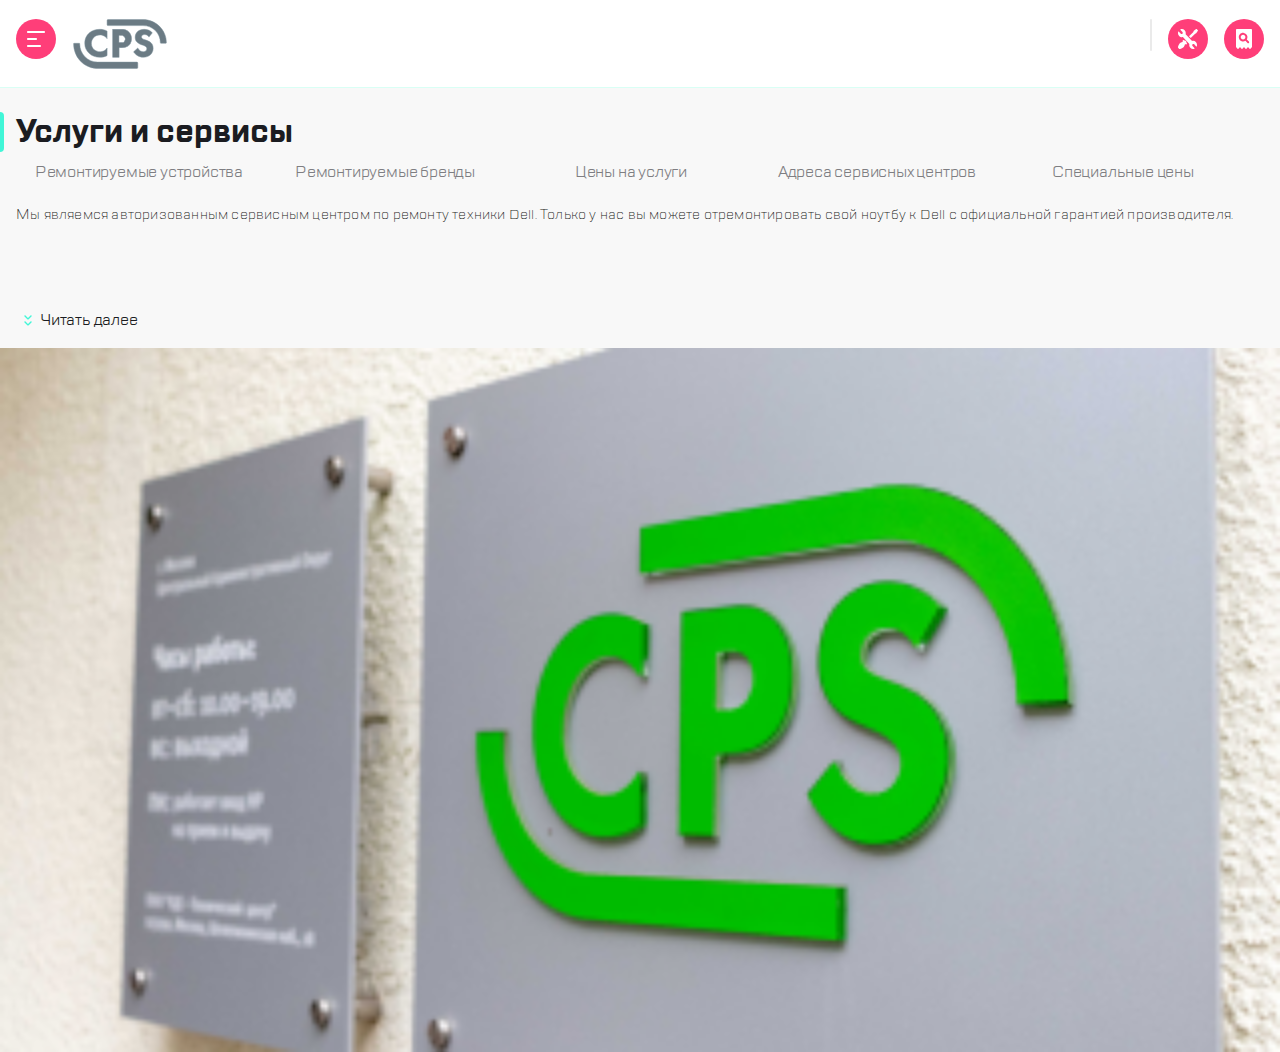
==== 1_3_Garpennikov.html @ 3379af2c "320px done" ====
<!DOCTYPE html>
<html lang="ru">
    <head>
        <meta charset="utf-8">
        <meta name="viewport" content="width=device-width, initial-scale=1">
        <link rel="stylesheet" href="TTLakes/stylesheet.css">
        <link rel="stylesheet" href="rules.css">
        <script src="https://oss.maxcdn.com/respond/1.4.2/respond.min.js"></script>
    </head>
    <body>  
        <header>
            <article class="header_line">
                <img class="header__button_Burgericon" src="icons/burger.svg" alt="Меню">
                <img class="header__link_logoIcon" src="imgs/Group.svg" alt="Логотип компании">
                <img class="header__dividerIon" src="icons/divider.svg" alt=""> 
                <img class="header__button_repairIcon" src="icons/repair.svg" alt="Вкладка починки">  
                <img class="header__button_checkStatusIcon" src="icons/checkstatus.svg" alt="">
            </article>
        </header>
        <main class="main">
            <article class="main__pageTitle">
                <div class="main__pageTitle_hilight"></div>
                <h1 class="main__pageTitle_text">Услуги и сервисы</h1>
            </article>
            <aside class="sideBar">
                <nav class="sideMenu">
                    <button class="sideMenu__button">Ремонтируемые устройства</button>
                    <button class="sideMenu__button">Ремонтируемые бренды</button>
                    <button class="sideMenu__button">Цены на услуги</button>
                    <button class="sideMenu__button">Адреса сервисных центров</button>
                    <button class="sideMenu__button">Специальные цены</button>
                    <button class="sideMenu__button">Отзывы</button>
                </nav>
                <div class="sideMenu__leftEage_fade"></div>
                <div class="sideMenu__rightEage_fade"></div>
            </aside>
            <article class="firstBlock">
                <p class="firstBlock__about">Мы являемся авторизованным сервисным центром по ремонту
                    техники Dell. Только у нас вы можете отремонтировать свой ноутбу
                    к Dell с официальной гарантией производителя.</p>
            </article>
            <article сlass="main__readMore" 
            style=" display: flex;
                    flex-direction: row;
                    align-items: center;
                    margin-left: 16px;
                    margin-bottom: 16px;
                    width: 132px;
                    height: 24px;">
                <img class="main__readMore_expandIcon" src="icons/expand.svg" alt="">
                <span class="main__readMore_text">Читать далее</span>
            </article>
            <img class="main__img" src="imgs/_MG_3223.png" alt="">
        </main>
    </body>
</html>
---- TTLakes/stylesheet.css ----
@font-face {
    font-family: 'TT Lakes';
    src: url('TTLakes-Italic.eot');
    src: local('TT Lakes Italic'), local('TTLakes-Italic'),
        url('TTLakes-Italic.eot?#iefix') format('embedded-opentype'),
        url('TTLakes-Italic.woff') format('woff'),
        url('TTLakes-Italic.ttf') format('truetype');
    font-weight: normal;
    font-style: italic;
}

@font-face {
    font-family: 'TT Lakes Condensed';
    src: url('TTLakesCondensed-ExtraLight.eot');
    src: local('TT Lakes Condensed ExtraLight'), local('TTLakesCondensed-ExtraLight'),
        url('TTLakesCondensed-ExtraLight.eot?#iefix') format('embedded-opentype'),
        url('TTLakesCondensed-ExtraLight.woff') format('woff'),
        url('TTLakesCondensed-ExtraLight.ttf') format('truetype');
    font-weight: 200;
    font-style: normal;
}

@font-face {
    font-family: 'TT Lakes Compressed';
    src: url('TTLakesCompressed-Regular.eot');
    src: local('TT Lakes Compressed Regular'), local('TTLakesCompressed-Regular'),
        url('TTLakesCompressed-Regular.eot?#iefix') format('embedded-opentype'),
        url('TTLakesCompressed-Regular.woff') format('woff'),
        url('TTLakesCompressed-Regular.ttf') format('truetype');
    font-weight: normal;
    font-style: normal;
}

@font-face {
    font-family: 'TT Lakes Compressed';
    src: url('TTLakesCompressed-ThinItalic.eot');
    src: local('TT Lakes Compressed Thin Italic'), local('TTLakesCompressed-ThinItalic'),
        url('TTLakesCompressed-ThinItalic.eot?#iefix') format('embedded-opentype'),
        url('TTLakesCompressed-ThinItalic.woff') format('woff'),
        url('TTLakesCompressed-ThinItalic.ttf') format('truetype');
    font-weight: 100;
    font-style: italic;
}

@font-face {
    font-family: 'TT Lakes Condensed';
    src: url('TTLakesCondensed-Medium.eot');
    src: local('TT Lakes Condensed Medium'), local('TTLakesCondensed-Medium'),
        url('TTLakesCondensed-Medium.eot?#iefix') format('embedded-opentype'),
        url('TTLakesCondensed-Medium.woff') format('woff'),
        url('TTLakesCondensed-Medium.ttf') format('truetype');
    font-weight: 500;
    font-style: normal;
}

@font-face {
    font-family: 'TT Lakes Compressed';
    src: url('TTLakesCompressed-ExtraBoldItalic.eot');
    src: local('TT Lakes Compressed ExtraBold Italic'), local('TTLakesCompressed-ExtraBoldItalic'),
        url('TTLakesCompressed-ExtraBoldItalic.eot?#iefix') format('embedded-opentype'),
        url('TTLakesCompressed-ExtraBoldItalic.woff') format('woff'),
        url('TTLakesCompressed-ExtraBoldItalic.ttf') format('truetype');
    font-weight: 800;
    font-style: italic;
}

@font-face {
    font-family: 'TT Lakes';
    src: url('TTLakes-ExtraLightItalic.eot');
    src: local('TT Lakes ExtraLight Italic'), local('TTLakes-ExtraLightItalic'),
        url('TTLakes-ExtraLightItalic.eot?#iefix') format('embedded-opentype'),
        url('TTLakes-ExtraLightItalic.woff') format('woff'),
        url('TTLakes-ExtraLightItalic.ttf') format('truetype');
    font-weight: 200;
    font-style: italic;
}

@font-face {
    font-family: 'TT Lakes';
    src: url('TTLakes-LightItalic.eot');
    src: local('TT Lakes Light Italic'), local('TTLakes-LightItalic'),
        url('TTLakes-LightItalic.eot?#iefix') format('embedded-opentype'),
        url('TTLakes-LightItalic.woff') format('woff'),
        url('TTLakes-LightItalic.ttf') format('truetype');
    font-weight: 300;
    font-style: italic;
}

@font-face {
    font-family: 'TT Lakes';
    src: url('TTLakes-Thin.eot');
    src: local('TT Lakes Thin'), local('TTLakes-Thin'),
        url('TTLakes-Thin.eot?#iefix') format('embedded-opentype'),
        url('TTLakes-Thin.woff') format('woff'),
        url('TTLakes-Thin.ttf') format('truetype');
    font-weight: 100;
    font-style: normal;
}

@font-face {
    font-family: 'TT Lakes';
    src: url('TTLakes-DemiBoldItalic.eot');
    src: local('TT Lakes DemiBold Italic'), local('TTLakes-DemiBoldItalic'),
        url('TTLakes-DemiBoldItalic.eot?#iefix') format('embedded-opentype'),
        url('TTLakes-DemiBoldItalic.woff') format('woff'),
        url('TTLakes-DemiBoldItalic.ttf') format('truetype');
    font-weight: 600;
    font-style: italic;
}

@font-face {
    font-family: 'TT Lakes Condensed';
    src: url('TTLakesCondensed-Black.eot');
    src: local('TT Lakes Condensed Black'), local('TTLakesCondensed-Black'),
        url('TTLakesCondensed-Black.eot?#iefix') format('embedded-opentype'),
        url('TTLakesCondensed-Black.woff') format('woff'),
        url('TTLakesCondensed-Black.ttf') format('truetype');
    font-weight: 900;
    font-style: normal;
}

@font-face {
    font-family: 'TT Lakes Condensed';
    src: url('TTLakesCondensed-LightItalic.eot');
    src: local('TT Lakes Condensed Light Italic'), local('TTLakesCondensed-LightItalic'),
        url('TTLakesCondensed-LightItalic.eot?#iefix') format('embedded-opentype'),
        url('TTLakesCondensed-LightItalic.woff') format('woff'),
        url('TTLakesCondensed-LightItalic.ttf') format('truetype');
    font-weight: 300;
    font-style: italic;
}

@font-face {
    font-family: 'TT Lakes Condensed';
    src: url('TTLakesCondensed-DemiBold.eot');
    src: local('TT Lakes Condensed DemiBold'), local('TTLakesCondensed-DemiBold'),
        url('TTLakesCondensed-DemiBold.eot?#iefix') format('embedded-opentype'),
        url('TTLakesCondensed-DemiBold.woff') format('woff'),
        url('TTLakesCondensed-DemiBold.ttf') format('truetype');
    font-weight: 600;
    font-style: normal;
}

@font-face {
    font-family: 'TT Lakes Compressed';
    src: url('TTLakesCompressed-ExtraBold.eot');
    src: local('TT Lakes Compressed ExtraBold'), local('TTLakesCompressed-ExtraBold'),
        url('TTLakesCompressed-ExtraBold.eot?#iefix') format('embedded-opentype'),
        url('TTLakesCompressed-ExtraBold.woff') format('woff'),
        url('TTLakesCompressed-ExtraBold.ttf') format('truetype');
    font-weight: 800;
    font-style: normal;
}

@font-face {
    font-family: 'TT Lakes';
    src: url('TTLakes-ExtraBoldItalic.eot');
    src: local('TT Lakes ExtraBold Italic'), local('TTLakes-ExtraBoldItalic'),
        url('TTLakes-ExtraBoldItalic.eot?#iefix') format('embedded-opentype'),
        url('TTLakes-ExtraBoldItalic.woff') format('woff'),
        url('TTLakes-ExtraBoldItalic.ttf') format('truetype');
    font-weight: 800;
    font-style: italic;
}

@font-face {
    font-family: 'TT Lakes';
    src: url('TTLakes-ExtraLight.eot');
    src: local('TT Lakes ExtraLight'), local('TTLakes-ExtraLight'),
        url('TTLakes-ExtraLight.eot?#iefix') format('embedded-opentype'),
        url('TTLakes-ExtraLight.woff') format('woff'),
        url('TTLakes-ExtraLight.ttf') format('truetype');
    font-weight: 200;
    font-style: normal;
}

@font-face {
    font-family: 'TT Lakes Condensed';
    src: url('TTLakesCondensed-Bold.eot');
    src: local('TT Lakes Condensed Bold'), local('TTLakesCondensed-Bold'),
        url('TTLakesCondensed-Bold.eot?#iefix') format('embedded-opentype'),
        url('TTLakesCondensed-Bold.woff') format('woff'),
        url('TTLakesCondensed-Bold.ttf') format('truetype');
    font-weight: bold;
    font-style: normal;
}

@font-face {
    font-family: 'TT Lakes Condensed';
    src: url('TTLakesCondensed-ThinItalic.eot');
    src: local('TT Lakes Condensed Thin Italic'), local('TTLakesCondensed-ThinItalic'),
        url('TTLakesCondensed-ThinItalic.eot?#iefix') format('embedded-opentype'),
        url('TTLakesCondensed-ThinItalic.woff') format('woff'),
        url('TTLakesCondensed-ThinItalic.ttf') format('truetype');
    font-weight: 100;
    font-style: italic;
}

@font-face {
    font-family: 'TT Lakes Condensed';
    src: url('TTLakesCondensed-ExtraBoldItalic.eot');
    src: local('TT Lakes Condensed ExtraBold Italic'), local('TTLakesCondensed-ExtraBoldItalic'),
        url('TTLakesCondensed-ExtraBoldItalic.eot?#iefix') format('embedded-opentype'),
        url('TTLakesCondensed-ExtraBoldItalic.woff') format('woff'),
        url('TTLakesCondensed-ExtraBoldItalic.ttf') format('truetype');
    font-weight: 800;
    font-style: italic;
}

@font-face {
    font-family: 'TT Lakes Compressed';
    src: url('TTLakesCompressed-Medium.eot');
    src: local('TT Lakes Compressed Medium'), local('TTLakesCompressed-Medium'),
        url('TTLakesCompressed-Medium.eot?#iefix') format('embedded-opentype'),
        url('TTLakesCompressed-Medium.woff') format('woff'),
        url('TTLakesCompressed-Medium.ttf') format('truetype');
    font-weight: 500;
    font-style: normal;
}

@font-face {
    font-family: 'TT Lakes Condensed';
    src: url('TTLakesCondensed-Thin.eot');
    src: local('TT Lakes Condensed Thin'), local('TTLakesCondensed-Thin'),
        url('TTLakesCondensed-Thin.eot?#iefix') format('embedded-opentype'),
        url('TTLakesCondensed-Thin.woff') format('woff'),
        url('TTLakesCondensed-Thin.ttf') format('truetype');
    font-weight: 100;
    font-style: normal;
}

@font-face {
    font-family: 'TT Lakes Compressed';
    src: url('TTLakesCompressed-Italic.eot');
    src: local('TT Lakes Compressed Italic'), local('TTLakesCompressed-Italic'),
        url('TTLakesCompressed-Italic.eot?#iefix') format('embedded-opentype'),
        url('TTLakesCompressed-Italic.woff') format('woff'),
        url('TTLakesCompressed-Italic.ttf') format('truetype');
    font-weight: normal;
    font-style: italic;
}

@font-face {
    font-family: 'TT Lakes Compressed';
    src: url('TTLakesCompressed-Light.eot');
    src: local('TT Lakes Compressed Light'), local('TTLakesCompressed-Light'),
        url('TTLakesCompressed-Light.eot?#iefix') format('embedded-opentype'),
        url('TTLakesCompressed-Light.woff') format('woff'),
        url('TTLakesCompressed-Light.ttf') format('truetype');
    font-weight: 300;
    font-style: normal;
}

@font-face {
    font-family: 'TT Lakes Compressed';
    src: url('TTLakesCompressed-LightItalic.eot');
    src: local('TT Lakes Compressed Light Italic'), local('TTLakesCompressed-LightItalic'),
        url('TTLakesCompressed-LightItalic.eot?#iefix') format('embedded-opentype'),
        url('TTLakesCompressed-LightItalic.woff') format('woff'),
        url('TTLakesCompressed-LightItalic.ttf') format('truetype');
    font-weight: 300;
    font-style: italic;
}

@font-face {
    font-family: 'TT Lakes Condensed';
    src: url('TTLakesCondensed-Regular.eot');
    src: local('TT Lakes Condensed Regular'), local('TTLakesCondensed-Regular'),
        url('TTLakesCondensed-Regular.eot?#iefix') format('embedded-opentype'),
        url('TTLakesCondensed-Regular.woff') format('woff'),
        url('TTLakesCondensed-Regular.ttf') format('truetype');
    font-weight: normal;
    font-style: normal;
}

@font-face {
    font-family: 'TT Lakes Condensed';
    src: url('TTLakesCondensed-Light.eot');
    src: local('TT Lakes Condensed Light'), local('TTLakesCondensed-Light'),
        url('TTLakesCondensed-Light.eot?#iefix') format('embedded-opentype'),
        url('TTLakesCondensed-Light.woff') format('woff'),
        url('TTLakesCondensed-Light.ttf') format('truetype');
    font-weight: 300;
    font-style: normal;
}

@font-face {
    font-family: 'TT Lakes';
    src: url('TTLakes-Bold.eot');
    src: local('TT Lakes Bold'), local('TTLakes-Bold'),
        url('TTLakes-Bold.eot?#iefix') format('embedded-opentype'),
        url('TTLakes-Bold.woff') format('woff'),
        url('TTLakes-Bold.ttf') format('truetype');
    font-weight: bold;
    font-style: normal;
}

@font-face {
    font-family: 'TT Lakes';
    src: url('TTLakes-DemiBold.eot');
    src: local('TT Lakes DemiBold'), local('TTLakes-DemiBold'),
        url('TTLakes-DemiBold.eot?#iefix') format('embedded-opentype'),
        url('TTLakes-DemiBold.woff') format('woff'),
        url('TTLakes-DemiBold.ttf') format('truetype');
    font-weight: 600;
    font-style: normal;
}

@font-face {
    font-family: 'TT Lakes Compressed';
    src: url('TTLakesCompressed-Thin.eot');
    src: local('TT Lakes Compressed Thin'), local('TTLakesCompressed-Thin'),
        url('TTLakesCompressed-Thin.eot?#iefix') format('embedded-opentype'),
        url('TTLakesCompressed-Thin.woff') format('woff'),
        url('TTLakesCompressed-Thin.ttf') format('truetype');
    font-weight: 100;
    font-style: normal;
}

@font-face {
    font-family: 'TT Lakes';
    src: url('TTLakes-Black.eot');
    src: local('TT Lakes Black'), local('TTLakes-Black'),
        url('TTLakes-Black.eot?#iefix') format('embedded-opentype'),
        url('TTLakes-Black.woff') format('woff'),
        url('TTLakes-Black.ttf') format('truetype');
    font-weight: 900;
    font-style: normal;
}

@font-face {
    font-family: 'TT Lakes';
    src: url('TTLakes-MediumItalic.eot');
    src: local('TT Lakes Medium Italic'), local('TTLakes-MediumItalic'),
        url('TTLakes-MediumItalic.eot?#iefix') format('embedded-opentype'),
        url('TTLakes-MediumItalic.woff') format('woff'),
        url('TTLakes-MediumItalic.ttf') format('truetype');
    font-weight: 500;
    font-style: italic;
}

@font-face {
    font-family: 'TT Lakes Condensed';
    src: url('TTLakesCondensed-ExtraBold.eot');
    src: local('TT Lakes Condensed ExtraBold'), local('TTLakesCondensed-ExtraBold'),
        url('TTLakesCondensed-ExtraBold.eot?#iefix') format('embedded-opentype'),
        url('TTLakesCondensed-ExtraBold.woff') format('woff'),
        url('TTLakesCondensed-ExtraBold.ttf') format('truetype');
    font-weight: 800;
    font-style: normal;
}

@font-face {
    font-family: 'TT Lakes Condensed';
    src: url('TTLakesCondensed-ExtraLightItalic.eot');
    src: local('TT Lakes Condensed ExtraLight Italic'), local('TTLakesCondensed-ExtraLightItalic'),
        url('TTLakesCondensed-ExtraLightItalic.eot?#iefix') format('embedded-opentype'),
        url('TTLakesCondensed-ExtraLightItalic.woff') format('woff'),
        url('TTLakesCondensed-ExtraLightItalic.ttf') format('truetype');
    font-weight: 200;
    font-style: italic;
}

@font-face {
    font-family: 'TT Lakes';
    src: url('TTLakes-Medium.eot');
    src: local('TT Lakes Medium'), local('TTLakes-Medium'),
        url('TTLakes-Medium.eot?#iefix') format('embedded-opentype'),
        url('TTLakes-Medium.woff') format('woff'),
        url('TTLakes-Medium.ttf') format('truetype');
    font-weight: 500;
    font-style: normal;
}

@font-face {
    font-family: 'TT Lakes Condensed';
    src: url('TTLakesCondensed-DemiBoldItalic.eot');
    src: local('TT Lakes Condensed DemiBold Italic'), local('TTLakesCondensed-DemiBoldItalic'),
        url('TTLakesCondensed-DemiBoldItalic.eot?#iefix') format('embedded-opentype'),
        url('TTLakesCondensed-DemiBoldItalic.woff') format('woff'),
        url('TTLakesCondensed-DemiBoldItalic.ttf') format('truetype');
    font-weight: 600;
    font-style: italic;
}

@font-face {
    font-family: 'TT Lakes Compressed';
    src: url('TTLakesCompressed-BoldItalic.eot');
    src: local('TT Lakes Compressed Bold Italic'), local('TTLakesCompressed-BoldItalic'),
        url('TTLakesCompressed-BoldItalic.eot?#iefix') format('embedded-opentype'),
        url('TTLakesCompressed-BoldItalic.woff') format('woff'),
        url('TTLakesCompressed-BoldItalic.ttf') format('truetype');
    font-weight: bold;
    font-style: italic;
}

@font-face {
    font-family: 'TT Lakes Compressed';
    src: url('TTLakesCompressed-ExtraLightItalic.eot');
    src: local('TT Lakes Compressed ExtraLight Italic'), local('TTLakesCompressed-ExtraLightItalic'),
        url('TTLakesCompressed-ExtraLightItalic.eot?#iefix') format('embedded-opentype'),
        url('TTLakesCompressed-ExtraLightItalic.woff') format('woff'),
        url('TTLakesCompressed-ExtraLightItalic.ttf') format('truetype');
    font-weight: 200;
    font-style: italic;
}

@font-face {
    font-family: 'TT Lakes';
    src: url('TTLakes-Regular.eot');
    src: local('TT Lakes Regular'), local('TTLakes-Regular'),
        url('TTLakes-Regular.eot?#iefix') format('embedded-opentype'),
        url('TTLakes-Regular.woff') format('woff'),
        url('TTLakes-Regular.ttf') format('truetype');
    font-weight: normal;
    font-style: normal;
}

@font-face {
    font-family: 'TT Lakes';
    src: url('TTLakes-BoldItalic.eot');
    src: local('TT Lakes Bold Italic'), local('TTLakes-BoldItalic'),
        url('TTLakes-BoldItalic.eot?#iefix') format('embedded-opentype'),
        url('TTLakes-BoldItalic.woff') format('woff'),
        url('TTLakes-BoldItalic.ttf') format('truetype');
    font-weight: bold;
    font-style: italic;
}

@font-face {
    font-family: 'TT Lakes Condensed';
    src: url('TTLakesCondensed-MediumItalic.eot');
    src: local('TT Lakes Condensed Medium Italic'), local('TTLakesCondensed-MediumItalic'),
        url('TTLakesCondensed-MediumItalic.eot?#iefix') format('embedded-opentype'),
        url('TTLakesCondensed-MediumItalic.woff') format('woff'),
        url('TTLakesCondensed-MediumItalic.ttf') format('truetype');
    font-weight: 500;
    font-style: italic;
}

@font-face {
    font-family: 'TT Lakes Condensed';
    src: url('TTLakesCondensed-Italic.eot');
    src: local('TT Lakes Condensed Italic'), local('TTLakesCondensed-Italic'),
        url('TTLakesCondensed-Italic.eot?#iefix') format('embedded-opentype'),
        url('TTLakesCondensed-Italic.woff') format('woff'),
        url('TTLakesCondensed-Italic.ttf') format('truetype');
    font-weight: normal;
    font-style: italic;
}

@font-face {
    font-family: 'TT Lakes';
    src: url('TTLakes-ThinItalic.eot');
    src: local('TT Lakes Thin Italic'), local('TTLakes-ThinItalic'),
        url('TTLakes-ThinItalic.eot?#iefix') format('embedded-opentype'),
        url('TTLakes-ThinItalic.woff') format('woff'),
        url('TTLakes-ThinItalic.ttf') format('truetype');
    font-weight: 100;
    font-style: italic;
}

@font-face {
    font-family: 'TT Lakes Compressed';
    src: url('TTLakesCompressed-DemiBold.eot');
    src: local('TT Lakes Compressed DemiBold'), local('TTLakesCompressed-DemiBold'),
        url('TTLakesCompressed-DemiBold.eot?#iefix') format('embedded-opentype'),
        url('TTLakesCompressed-DemiBold.woff') format('woff'),
        url('TTLakesCompressed-DemiBold.ttf') format('truetype');
    font-weight: 600;
    font-style: normal;
}

@font-face {
    font-family: 'TT Lakes';
    src: url('TTLakes-BlackItalic.eot');
    src: local('TT Lakes Black Italic'), local('TTLakes-BlackItalic'),
        url('TTLakes-BlackItalic.eot?#iefix') format('embedded-opentype'),
        url('TTLakes-BlackItalic.woff') format('woff'),
        url('TTLakes-BlackItalic.ttf') format('truetype');
    font-weight: 900;
    font-style: italic;
}

@font-face {
    font-family: 'TT Lakes Compressed';
    src: url('TTLakesCompressed-Bold.eot');
    src: local('TT Lakes Compressed Bold'), local('TTLakesCompressed-Bold'),
        url('TTLakesCompressed-Bold.eot?#iefix') format('embedded-opentype'),
        url('TTLakesCompressed-Bold.woff') format('woff'),
        url('TTLakesCompressed-Bold.ttf') format('truetype');
    font-weight: bold;
    font-style: normal;
}

@font-face {
    font-family: 'TT Lakes Condensed';
    src: url('TTLakesCondensed-BlackItalic.eot');
    src: local('TT Lakes Condensed Black Italic'), local('TTLakesCondensed-BlackItalic'),
        url('TTLakesCondensed-BlackItalic.eot?#iefix') format('embedded-opentype'),
        url('TTLakesCondensed-BlackItalic.woff') format('woff'),
        url('TTLakesCondensed-BlackItalic.ttf') format('truetype');
    font-weight: 900;
    font-style: italic;
}

@font-face {
    font-family: 'TT Lakes Compressed';
    src: url('TTLakesCompressed-MediumItalic.eot');
    src: local('TT Lakes Compressed Medium Italic'), local('TTLakesCompressed-MediumItalic'),
        url('TTLakesCompressed-MediumItalic.eot?#iefix') format('embedded-opentype'),
        url('TTLakesCompressed-MediumItalic.woff') format('woff'),
        url('TTLakesCompressed-MediumItalic.ttf') format('truetype');
    font-weight: 500;
    font-style: italic;
}

@font-face {
    font-family: 'TT Lakes Condensed';
    src: url('TTLakesCondensed-BoldItalic.eot');
    src: local('TT Lakes Condensed Bold Italic'), local('TTLakesCondensed-BoldItalic'),
        url('TTLakesCondensed-BoldItalic.eot?#iefix') format('embedded-opentype'),
        url('TTLakesCondensed-BoldItalic.woff') format('woff'),
        url('TTLakesCondensed-BoldItalic.ttf') format('truetype');
    font-weight: bold;
    font-style: italic;
}

@font-face {
    font-family: 'TT Lakes Compressed';
    src: url('TTLakesCompressed-ExtraLight.eot');
    src: local('TT Lakes Compressed ExtraLight'), local('TTLakesCompressed-ExtraLight'),
        url('TTLakesCompressed-ExtraLight.eot?#iefix') format('embedded-opentype'),
        url('TTLakesCompressed-ExtraLight.woff') format('woff'),
        url('TTLakesCompressed-ExtraLight.ttf') format('truetype');
    font-weight: 200;
    font-style: normal;
}

@font-face {
    font-family: 'TT Lakes';
    src: url('TTLakes-ExtraBold.eot');
    src: local('TT Lakes ExtraBold'), local('TTLakes-ExtraBold'),
        url('TTLakes-ExtraBold.eot?#iefix') format('embedded-opentype'),
        url('TTLakes-ExtraBold.woff') format('woff'),
        url('TTLakes-ExtraBold.ttf') format('truetype');
    font-weight: 800;
    font-style: normal;
}

@font-face {
    font-family: 'TT Lakes Compressed';
    src: url('TTLakesCompressed-DemiBoldItalic.eot');
    src: local('TT Lakes Compressed DemiBold Italic'), local('TTLakesCompressed-DemiBoldItalic'),
        url('TTLakesCompressed-DemiBoldItalic.eot?#iefix') format('embedded-opentype'),
        url('TTLakesCompressed-DemiBoldItalic.woff') format('woff'),
        url('TTLakesCompressed-DemiBoldItalic.ttf') format('truetype');
    font-weight: 600;
    font-style: italic;
}

@font-face {
    font-family: 'TT Lakes Compressed';
    src: url('TTLakesCompressed-BlackItalic.eot');
    src: local('TT Lakes Compressed Black Italic'), local('TTLakesCompressed-BlackItalic'),
        url('TTLakesCompressed-BlackItalic.eot?#iefix') format('embedded-opentype'),
        url('TTLakesCompressed-BlackItalic.woff') format('woff'),
        url('TTLakesCompressed-BlackItalic.ttf') format('truetype');
    font-weight: 900;
    font-style: italic;
}

@font-face {
    font-family: 'TT Lakes';
    src: url('TTLakes-Light.eot');
    src: local('TT Lakes Light'), local('TTLakes-Light'),
        url('TTLakes-Light.eot?#iefix') format('embedded-opentype'),
        url('TTLakes-Light.woff') format('woff'),
        url('TTLakes-Light.ttf') format('truetype');
    font-weight: 300;
    font-style: normal;
}

@font-face {
    font-family: 'TT Lakes Compressed';
    src: url('TTLakesCompressed-Black.eot');
    src: local('TT Lakes Compressed Black'), local('TTLakesCompressed-Black'),
        url('TTLakesCompressed-Black.eot?#iefix') format('embedded-opentype'),
        url('TTLakesCompressed-Black.woff') format('woff'),
        url('TTLakesCompressed-Black.ttf') format('truetype');
    font-weight: 900;
    font-style: normal;
}
---- rules.css ----
@media (max-width: 319px) {
    body {
        display: none;
    }
}

@media (min-width: 320px) {
    body {
        padding: 0;
        margin: 0;
        display: flex;
        flex-direction: column;
        -ms-overflow-style: none;
        scrollbar-width: none;
    }
    
    header {
        display: flex;
        width: 100%;
        height: 87px;
        background: #FFFFFF;
        border-bottom: 1px solid #D9FFF5;
        align-items: center ;
    }

    .header_line {
        display: flex;
        flex-direction: row;
        width: 100%;
        height: fit-content;
        justify-content: space-between;
    }
    
    .header__button_Burgericon {
        width: 40px;
        height: 40px;
        margin-left: 16px;
    }
    
    .header__link_logoIcon {
        width: 96px;
        height: 50px;
        margin-left: 16px;    
        margin-right: auto;
    }
    
    .header__dividerIon {
        width: 2px;
        height: 32px;
        margin-left: auto;    
    
    }
    
    .header__button_repairIcon {
        width: 40px;
        height: 40px;
        margin-left: 16px;
    }
    
    .header__button_checkStatusIcon {
        width: 40px;
        height: 40px;
        margin-right: 16px;
        margin-left: 16px;
    }
    
    main.main {
        background-color: #F8F8F8;
        display: flex;
        flex-direction: column;
        margin: 0;
        padding: 0;
        font-family: 'TT Lakes',sans-serif;
        font-size: 16px;
        line-height: 24px;
        color: #1B1C21;
    }
    
    .main__pageTitle {
        display: flex;
        align-items: center;
        flex-direction: row;
        margin-top: 24px;
        height: max-content;
    }

    .main__pageTitle_hilight {
        width: 4px;
        height: 40px;
        top: 112px;
        border-top-right-radius: 4px;
        border-bottom-right-radius: 4px;
        background-color: #41F6D7;
    }

    .main__pageTitle_text {
        margin: 0;
        margin-left: 12px;
    }

    .sideBar {
        position: relative;
        display:flex;
        height: 40px;
        flex-direction: row;
        flex-wrap: nowrap;
        overflow-x: auto;
        -ms-overflow-style: none;
        scrollbar-width: none;
}

    .sideMenu {
        position: relative;
        display:flex;
        height: 40px;
        flex-direction: row;
        flex-wrap: nowrap;
        overflow-x: auto;
        -ms-overflow-style: none;
        scrollbar-width: none;
    }

    .sideMenu__button {
        flex: 0 0 auto;
        width: 246px;
        border-color: #F8F8F8;
        border-style: solid;
        border-width: 2px;
        border-radius: 6px;
        background-color: #F8F8F8;

        padding-left: auto 16px;
        font-size: 16px;
        font-family: 'TT Lakes',sans-serif;
        letter-spacing: -0.2px;
        color: #7E7E82;
    }
    .sideMenu__button:first-child {
        margin-left: 16px;
    }

    .sideMenu__button:focus {
        border-style: solid;
        border-width: 2px;
        border-color: #B8FFEC;
        border-radius: 6px;
    }

    .sideMenu::-webkit-scrollbar {
        display: none;
    }

    .sideMenu__rightEage_fade {
        position: absolute;
        right: 0;
        width: 24px;
        height: 40px;
        background: linear-gradient(to left, #F8F8F8 16.84%, rgba(248, 248, 248, 0.0001) 100%);
    }

    .sideMenu__leftEage_fade {
        position: absolute;
        left: 0;
        width: 8px;
        height: 40px;
        background: linear-gradient(to right, #F8F8F8 16.84%, rgba(248, 248, 248, 0.0001) 100%);
    }

    .firstBlock__about {
        left: 0;
        font-weight: 300;
        letter-spacing: 0.2px;
        margin-left: 16px;
        margin-right: 16px;
        font-size: 14px;
        line-height: 18px;
        height: 88px;
        text-align: left;
    }
    
    .main__readMore_text {
        font-family: 'TT Lakes',sans-serif;
        color: #1B1C21;
        letter-spacing: -0.2px;
    }

}
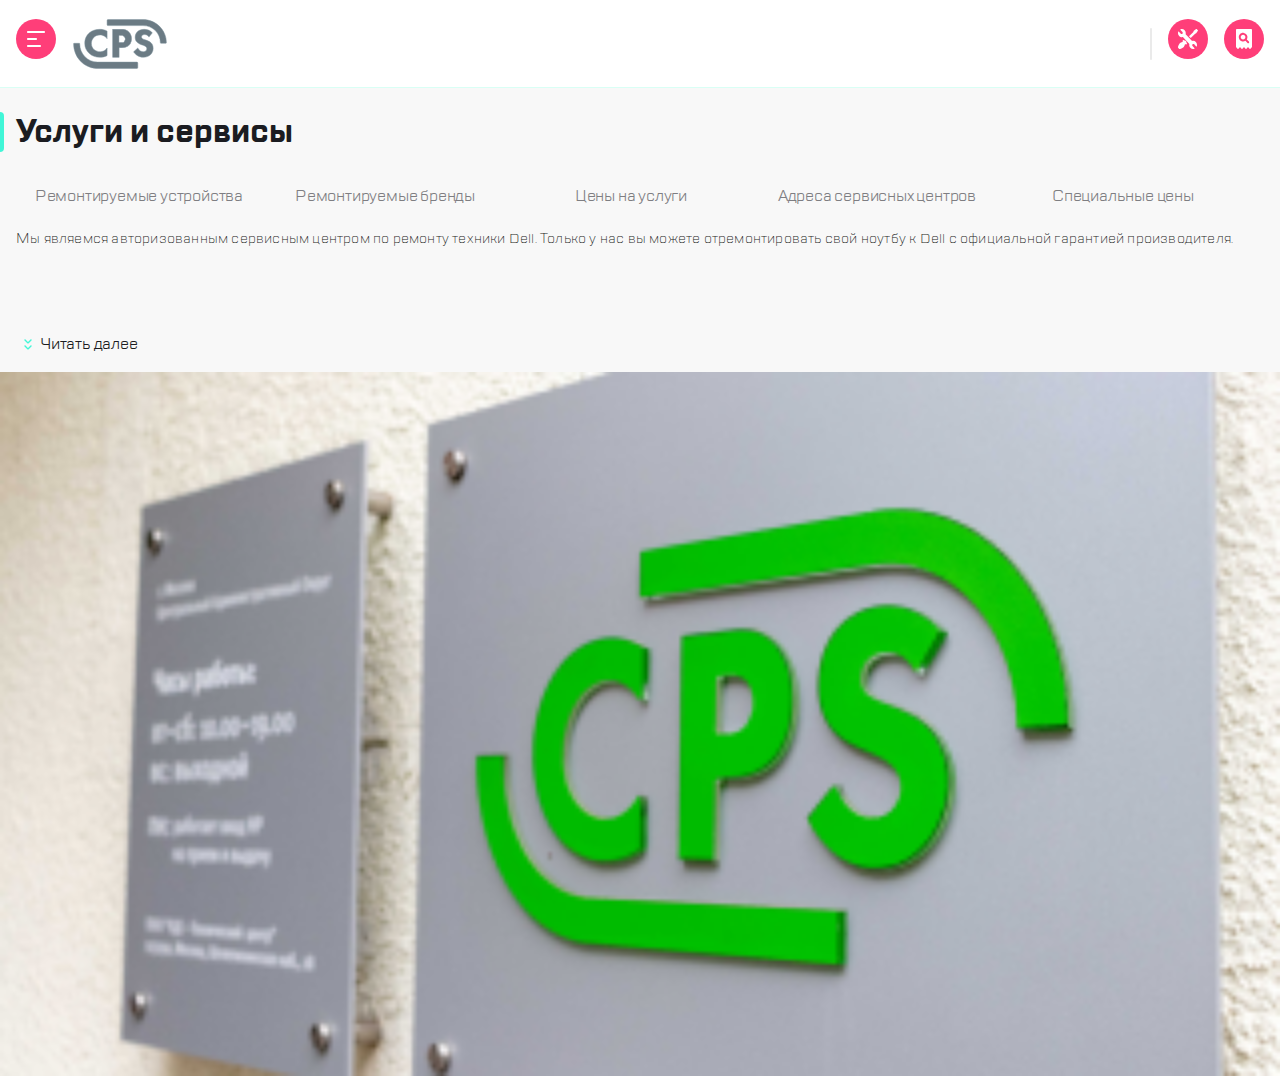
==== commit 69cdd83a: "button:bg fix" ====
--- a/1_3_Garpennikov.html
+++ b/1_3_Garpennikov.html
@@ -11,8 +11,9 @@
         <header>
             <article class="header_line">
                 <img class="header__button_Burgericon" src="icons/burger.svg" alt="Меню">
+                <img class="header__dividerIcon1" src="icons/divider.svg" alt=""> 
                 <img class="header__link_logoIcon" src="imgs/Group.svg" alt="Логотип компании">
-                <img class="header__dividerIon" src="icons/divider.svg" alt=""> 
+                <img class="header__dividerIon2" src="icons/divider.svg" alt=""> 
                 <img class="header__button_repairIcon" src="icons/repair.svg" alt="Вкладка починки">  
                 <img class="header__button_checkStatusIcon" src="icons/checkstatus.svg" alt="">
             </article>
--- a/rules.css
+++ b/rules.css
@@ -44,7 +44,12 @@
         margin-right: auto;
     }
     
-    .header__dividerIon {
+    .header__dividerIcon1 {
+        display: none;  
+    }
+
+    .header__dividerIcon2 {
+        display: none;
         width: 2px;
         height: 32px;
         margin-left: auto;    
@@ -102,6 +107,7 @@
         position: relative;
         display:flex;
         height: 40px;
+        margin-top: 24px;
         flex-direction: row;
         flex-wrap: nowrap;
         overflow-x: auto;
@@ -142,6 +148,7 @@
     .sideMenu__button:focus {
         border-style: solid;
         border-width: 2px;
+        background-color: #FFFFFF;
         border-color: #B8FFEC;
         border-radius: 6px;
     }
@@ -186,3 +193,198 @@
 
 }
 
+
+
+
+
+
+
+
+
+
+
+/* for width 768px*/
+@media (min-width: 768px) {
+    body {
+        padding: 0;
+        margin: 0;
+        display: flex;
+        flex-direction: column;
+        -ms-overflow-style: none;
+        scrollbar-width: none;
+    }
+    
+    header {
+        display: flex;
+        width: 100%;
+        height: 87px;
+        background: #FFFFFF;
+        border-bottom: 1px solid #D9FFF5;
+        align-items: center ;
+    }
+
+    .header_line {
+        display: flex;
+        flex-direction: row;
+        width: 100%;
+        height: fit-content;
+        justify-content: space-between;
+    }
+    
+    .header__button_Burgericon {
+        width: 40px;
+        height: 40px;
+        margin-left: 16px;
+    }
+    
+    .header__link_logoIcon {
+        width: 96px;
+        height: 50px;
+        margin-left: 16px;    
+        margin-right: auto;
+    }
+    
+    .header__dividerIon {
+        width: 2px;
+        height: 32px;
+        margin-left: auto;    
+    
+    }
+    
+    .header__button_repairIcon {
+        width: 40px;
+        height: 40px;
+        margin-left: 16px;
+    }
+    
+    .header__button_checkStatusIcon {
+        width: 40px;
+        height: 40px;
+        margin-right: 16px;
+        margin-left: 16px;
+    }
+    
+    main.main {
+        background-color: #F8F8F8;
+        display: flex;
+        flex-direction: column;
+        margin: 0;
+        padding: 0;
+        font-family: 'TT Lakes',sans-serif;
+        font-size: 16px;
+        line-height: 24px;
+        color: #1B1C21;
+    }
+    
+    .main__pageTitle {
+        display: flex;
+        align-items: center;
+        flex-direction: row;
+        margin-top: 24px;
+        height: max-content;
+    }
+
+    .main__pageTitle_hilight {
+        width: 4px;
+        height: 40px;
+        top: 112px;
+        border-top-right-radius: 4px;
+        border-bottom-right-radius: 4px;
+        background-color: #41F6D7;
+    }
+
+    .main__pageTitle_text {
+        margin: 0;
+        margin-left: 12px;
+    }
+
+    .sideBar {
+        position: relative;
+        display:flex;
+        height: 40px;
+        flex-direction: row;
+        flex-wrap: nowrap;
+        overflow-x: auto;
+        -ms-overflow-style: none;
+        scrollbar-width: none;
+}
+
+    .sideMenu {
+        position: relative;
+        display:flex;
+        height: 40px;
+        flex-direction: row;
+        flex-wrap: nowrap;
+        overflow-x: auto;
+        -ms-overflow-style: none;
+        scrollbar-width: none;
+    }
+
+    .sideMenu__button {
+        flex: 0 0 auto;
+        width: 246px;
+        border-color: #F8F8F8;
+        border-style: solid;
+        border-width: 2px;
+        border-radius: 6px;
+        background-color: #F8F8F8;
+
+        padding-left: auto 16px;
+        font-size: 16px;
+        font-family: 'TT Lakes',sans-serif;
+        letter-spacing: -0.2px;
+        color: #7E7E82;
+    }
+    .sideMenu__button:first-child {
+        margin-left: 16px;
+    }
+
+    .sideMenu__button:focus {
+        border-style: solid;
+        border-width: 2px;
+        border-color: #B8FFEC;
+        border-radius: 6px;
+    }
+
+    .sideMenu::-webkit-scrollbar {
+        display: none;
+    }
+
+    .sideMenu__rightEage_fade {
+        position: absolute;
+        right: 0;
+        width: 24px;
+        height: 40px;
+        background: linear-gradient(to left, #F8F8F8 16.84%, rgba(248, 248, 248, 0.0001) 100%);
+    }
+
+    .sideMenu__leftEage_fade {
+        position: absolute;
+        left: 0;
+        width: 8px;
+        height: 40px;
+        background: linear-gradient(to right, #F8F8F8 16.84%, rgba(248, 248, 248, 0.0001) 100%);
+    }
+
+    .firstBlock__about {
+        left: 0;
+        font-weight: 300;
+        letter-spacing: 0.2px;
+        margin-left: 16px;
+        margin-right: 16px;
+        font-size: 14px;
+        line-height: 18px;
+        height: 88px;
+        text-align: left;
+    }
+    
+    .main__readMore_text {
+        font-family: 'TT Lakes',sans-serif;
+        color: #1B1C21;
+        letter-spacing: -0.2px;
+    }
+
+}
+
+
+
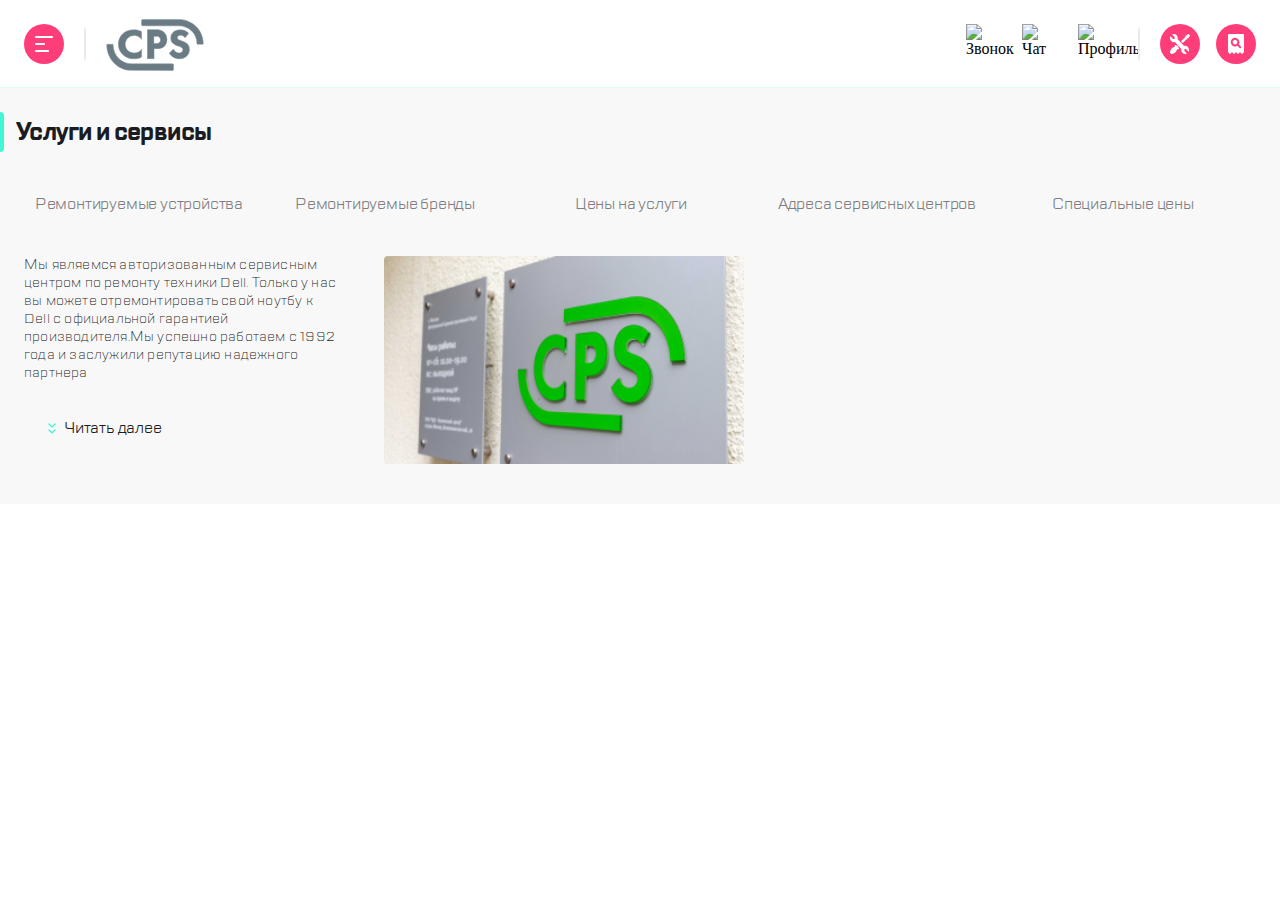
==== commit 809df104: "768 fix" ====
--- a/1_3_Garpennikov.html
+++ b/1_3_Garpennikov.html
@@ -5,53 +5,73 @@
         <meta name="viewport" content="width=device-width, initial-scale=1">
         <link rel="stylesheet" href="TTLakes/stylesheet.css">
         <link rel="stylesheet" href="rules.css">
-        <script src="https://oss.maxcdn.com/respond/1.4.2/respond.min.js"></script>
     </head>
     <body>  
         <header>
-            <article class="header_line">
-                <img class="header__button_Burgericon" src="icons/burger.svg" alt="Меню">
-                <img class="header__dividerIcon1" src="icons/divider.svg" alt=""> 
-                <img class="header__link_logoIcon" src="imgs/Group.svg" alt="Логотип компании">
-                <img class="header__dividerIon2" src="icons/divider.svg" alt=""> 
-                <img class="header__button_repairIcon" src="icons/repair.svg" alt="Вкладка починки">  
-                <img class="header__button_checkStatusIcon" src="icons/checkstatus.svg" alt="">
-            </article>
+            <ul class="menu">
+                <li class="menu__button">
+                    <img class="menu__button_burgerIcon" src="icons/burger.svg" alt="Меню">
+                </li>
+                <li class="menu__divider" id="xs-menu-element-none">
+                    <img class="menu__divider_icon1" src="icons/divider.svg" alt="">
+                </li>
+                <li class="menu__link">
+                    <img class="menu__link_logo" src="imgs/Group.svg" alt="Логотип компании">
+                </li>
+                <li class="menu__button" id="xs-menu-element-none">
+                    <img class="menu__button_callIcon" src="icons/call.svg" alt="Звонок">
+                </li>
+                <li class="menu__button" id="xs-menu-element-none">
+                    <img class="menu__button_chatIcon" src="icons/chat.svg" alt="Чат">
+                </li>
+                <li class="menu__button" id="xs-menu-element-none">
+                    <img class="menu__button_profileIcon" src="icons/profile.svg" alt="Профиль">
+                </li>
+                <li class="menu__divider">
+                    <img class="menu__divider_icon2" src="icons/divider.svg" alt="">
+                </li>
+                <li class="menu__button">
+                    <img class="menu__button_repairIcon" src="icons/repair.svg" alt="Вкладка починки">
+                </li> 
+                <li class="menu__button">
+                    <img class="menu__button_checkStatusIcon" src="icons/checkstatus.svg" alt="Проверить статус">
+                </li>
+            </ul>
         </header>
         <main class="main">
             <article class="main__pageTitle">
                 <div class="main__pageTitle_hilight"></div>
                 <h1 class="main__pageTitle_text">Услуги и сервисы</h1>
             </article>
-            <aside class="sideBar">
-                <nav class="sideMenu">
-                    <button class="sideMenu__button">Ремонтируемые устройства</button>
-                    <button class="sideMenu__button">Ремонтируемые бренды</button>
-                    <button class="sideMenu__button">Цены на услуги</button>
-                    <button class="sideMenu__button">Адреса сервисных центров</button>
-                    <button class="sideMenu__button">Специальные цены</button>
-                    <button class="sideMenu__button">Отзывы</button>
+            <aside class="main__asideBox">
+                <nav class="main__sideMenu" style="display: flex;">
+                    <button class="main__sideMenu_button">Ремонтируемые устройства</button>
+                    <button class="main__sideMenu_button">Ремонтируемые бренды</button>
+                    <button class="main__sideMenu_button">Цены на услуги</button>
+                    <button class="main__sideMenu_button">Адреса сервисных центров</button>
+                    <button class="main__sideMenu_button">Специальные цены</button>
+                    <button class="main__sideMenu_button">Отзывы</button>
                 </nav>
                 <div class="sideMenu__leftEage_fade"></div>
                 <div class="sideMenu__rightEage_fade"></div>
             </aside>
-            <article class="firstBlock">
-                <p class="firstBlock__about">Мы являемся авторизованным сервисным центром по ремонту
+            <article class="main__block">
+                <div class="main__block_text">Мы являемся авторизованным сервисным центром по ремонту
                     техники Dell. Только у нас вы можете отремонтировать свой ноутбу
-                    к Dell с официальной гарантией производителя.</p>
+                    к Dell с официальной гарантией производителя.</div>
+                <div сlass="main__readMore" 
+                style=" display: inline-flex;
+                        align-items: center;
+                        margin-left: 16px;
+                        margin-bottom: 16px;
+                        width: 132px;
+                        height: 24px;
+                        ">
+                    <img class="main__readMore_expandIcon" src="icons/expand.svg" alt="">
+                    <span class="main__readMore_text">Читать далее</span>
+                </div>
+                <img class="main__img" src="imgs/_MG_3223.png" alt="">
             </article>
-            <article сlass="main__readMore" 
-            style=" display: flex;
-                    flex-direction: row;
-                    align-items: center;
-                    margin-left: 16px;
-                    margin-bottom: 16px;
-                    width: 132px;
-                    height: 24px;">
-                <img class="main__readMore_expandIcon" src="icons/expand.svg" alt="">
-                <span class="main__readMore_text">Читать далее</span>
-            </article>
-            <img class="main__img" src="imgs/_MG_3223.png" alt="">
         </main>
     </body>
 </html>--- a/rules.css
+++ b/rules.css
@@ -1,80 +1,74 @@
+/*Белый фон для размера меньше 320px */
 @media (max-width: 319px) {
     body {
         display: none;
     }
 }
 
+
+/* Правила для 320px */
 @media (min-width: 320px) {
     body {
         padding: 0;
         margin: 0;
-        display: flex;
-        flex-direction: column;
-        -ms-overflow-style: none;
-        scrollbar-width: none;
-    }
-    
-    header {
-        display: flex;
+    }
+    
+    
+
+    .menu {
         width: 100%;
         height: 87px;
+        padding: 0;
+        margin: 0;
+
         background: #FFFFFF;
         border-bottom: 1px solid #D9FFF5;
+
+        list-style-type: none;
+        display: flex;
         align-items: center ;
-    }
-
-    .header_line {
-        display: flex;
-        flex-direction: row;
-        width: 100%;
-        height: fit-content;
         justify-content: space-between;
-    }
-    
-    .header__button_Burgericon {
+        flex-direction: row;
+    }
+    
+    .menu__button {
         width: 40px;
         height: 40px;
         margin-left: 16px;
     }
     
-    .header__link_logoIcon {
+    .menu__link {
         width: 96px;
         height: 50px;
         margin-left: 16px;    
         margin-right: auto;
     }
     
-    .header__dividerIcon1 {
-        display: none;  
-    }
-
-    .header__dividerIcon2 {
-        display: none;
+    .menu__divider {
         width: 2px;
         height: 32px;
-        margin-left: auto;    
-    
-    }
-    
-    .header__button_repairIcon {
-        width: 40px;
-        height: 40px;
-        margin-left: 16px;
-    }
-    
-    .header__button_checkStatusIcon {
-        width: 40px;
-        height: 40px;
+        margin-left: auto;   
+    }
+
+    #xs-menu-element-none{
+        display: none;
+    }
+    
+    .menu__button:last-child {
         margin-right: 16px;
-        margin-left: 16px;
-    }
-    
-    main.main {
+    }
+    
+
+
+    /* main block */
+    .main {
+        display: flex;
+        flex-direction: column;
+
+        margin: 0;
+        padding: 0;
         background-color: #F8F8F8;
-        display: flex;
-        flex-direction: column;
-        margin: 0;
-        padding: 0;
+
         font-family: 'TT Lakes',sans-serif;
         font-size: 16px;
         line-height: 24px;
@@ -92,7 +86,6 @@
     .main__pageTitle_hilight {
         width: 4px;
         height: 40px;
-        top: 112px;
         border-top-right-radius: 4px;
         border-bottom-right-radius: 4px;
         background-color: #41F6D7;
@@ -101,32 +94,35 @@
     .main__pageTitle_text {
         margin: 0;
         margin-left: 12px;
-    }
-
-    .sideBar {
+
+        letter-spacing: -0.6px;
+        font-size: 24px;
+        line-height: 40px;
+    }
+
+
+    .main__asideBox {
+        display: flex;
+
         position: relative;
-        display:flex;
-        height: 40px;
+        margin: 0;
         margin-top: 24px;
-        flex-direction: row;
-        flex-wrap: nowrap;
+        padding: 0;
+
+        height: 40px;
+    }
+
+    .main__sideMenu {           /* Убираю бар */
         overflow-x: auto;
         -ms-overflow-style: none;
         scrollbar-width: none;
-}
-
-    .sideMenu {
-        position: relative;
-        display:flex;
-        height: 40px;
-        flex-direction: row;
-        flex-wrap: nowrap;
-        overflow-x: auto;
-        -ms-overflow-style: none;
-        scrollbar-width: none;
-    }
-
-    .sideMenu__button {
+    }
+
+    .sideMenu::-webkit-scrollbar {
+        display: none;
+    }
+
+    .main__sideMenu_button {
         flex: 0 0 auto;
         width: 246px;
         border-color: #F8F8F8;
@@ -135,26 +131,26 @@
         border-radius: 6px;
         background-color: #F8F8F8;
 
-        padding-left: auto 16px;
         font-size: 16px;
         font-family: 'TT Lakes',sans-serif;
         letter-spacing: -0.2px;
         color: #7E7E82;
     }
-    .sideMenu__button:first-child {
-        margin-left: 16px;
-    }
-
-    .sideMenu__button:focus {
-        border-style: solid;
-        border-width: 2px;
+    .main__sideMenu_button:first-child {
+        margin-left: 16px;
+    }
+
+    .main__sideMenu_button:focus {
         background-color: #FFFFFF;
         border-color: #B8FFEC;
-        border-radius: 6px;
-    }
-
-    .sideMenu::-webkit-scrollbar {
-        display: none;
+    }
+
+    .sideMenu__leftEage_fade {          /* По ТЗ не нужно но я сделал :)*/
+        position: absolute;
+        left: 0;
+        width: 8px;
+        height: 40px;
+        background: linear-gradient(to right, #F8F8F8 16.84%, rgba(248, 248, 248, 0.0001) 100%);
     }
 
     .sideMenu__rightEage_fade {
@@ -165,29 +161,33 @@
         background: linear-gradient(to left, #F8F8F8 16.84%, rgba(248, 248, 248, 0.0001) 100%);
     }
 
-    .sideMenu__leftEage_fade {
-        position: absolute;
-        left: 0;
-        width: 8px;
-        height: 40px;
-        background: linear-gradient(to right, #F8F8F8 16.84%, rgba(248, 248, 248, 0.0001) 100%);
-    }
-
-    .firstBlock__about {
-        left: 0;
+    .main__blockAbout {
+        height: 88px;
+        margin: 24px 16px;
+    }
+
+    .main__blockAbout_text {
+        margin: 0;
+        padding: 0;
+
         font-weight: 300;
         letter-spacing: 0.2px;
-        margin-left: 16px;
-        margin-right: 16px;
         font-size: 14px;
         line-height: 18px;
-        height: 88px;
         text-align: left;
     }
+
+    /*.main__readMore {     не работает почему?
+        display: flex;
+        flex-direction: row;
+        align-items: center;
+        margin-left: 16px;
+        margin-bottom: 16px;
+        width: 132px;
+        height: 24px;
+    }*/
     
     .main__readMore_text {
-        font-family: 'TT Lakes',sans-serif;
-        color: #1B1C21;
         letter-spacing: -0.2px;
     }
 
@@ -195,81 +195,85 @@
 
 
 
-
-
-
-
-
-
-
-
-/* for width 768px*/
+/* Правила для 768px */
 @media (min-width: 768px) {
     body {
         padding: 0;
         margin: 0;
-        display: flex;
-        flex-direction: column;
-        -ms-overflow-style: none;
-        scrollbar-width: none;
-    }
-    
-    header {
-        display: flex;
+        height: 416px;
+    }
+
+
+
+    .menu {
         width: 100%;
         height: 87px;
+        padding: 0;
+        margin: 0;
+
         background: #FFFFFF;
         border-bottom: 1px solid #D9FFF5;
+
+        list-style-type: none;
+        display: flex;
         align-items: center ;
-    }
-
-    .header_line {
-        display: flex;
-        flex-direction: row;
-        width: 100%;
-        height: fit-content;
         justify-content: space-between;
-    }
-    
-    .header__button_Burgericon {
+        flex-direction: row;
+
+    }
+
+    #xs-menu-element-none {
+        display: flex;
+    }
+    
+    .menu__button {
         width: 40px;
         height: 40px;
         margin-left: 16px;
     }
-    
-    .header__link_logoIcon {
+
+    .menu__button:first-child {
+        margin-left: 24px;
+        margin-right: 0;
+    }
+
+    .menu__button:nth-last-child(2) {
+        margin-left: 0;
+    }
+
+    .menu__button:last-child {
+        margin-right: 24px;
+    }
+    
+    .menu__link {
         width: 96px;
         height: 50px;
-        margin-left: 16px;    
+        margin-left: 0;    
         margin-right: auto;
     }
     
-    .header__dividerIon {
+    .menu__divider {
         width: 2px;
         height: 32px;
-        margin-left: auto;    
-    
-    }
-    
-    .header__button_repairIcon {
-        width: 40px;
-        height: 40px;
-        margin-left: 16px;
-    }
-    
-    .header__button_checkStatusIcon {
-        width: 40px;
-        height: 40px;
-        margin-right: 16px;
-        margin-left: 16px;
-    }
-    
-    main.main {
+        margin: 0 20px;   
+    }
+
+    .menu__divider:first-child {
+        margin-left: 20px;
+    }
+    
+    
+
+
+    /* main block */
+    .main {
+        display: flex;
+        flex-direction: column;
+
+        margin: 0;
+        padding: 0;
         background-color: #F8F8F8;
-        display: flex;
-        flex-direction: column;
-        margin: 0;
-        padding: 0;
+
         font-family: 'TT Lakes',sans-serif;
         font-size: 16px;
         line-height: 24px;
@@ -287,7 +291,6 @@
     .main__pageTitle_hilight {
         width: 4px;
         height: 40px;
-        top: 112px;
         border-top-right-radius: 4px;
         border-bottom-right-radius: 4px;
         background-color: #41F6D7;
@@ -296,31 +299,35 @@
     .main__pageTitle_text {
         margin: 0;
         margin-left: 12px;
-    }
-
-    .sideBar {
+
+        letter-spacing: -0.6px;
+        font-size: 24px;
+        line-height: 40px;
+    }
+
+
+    .main__asideBox {
+        display: flex;
+
         position: relative;
-        display:flex;
-        height: 40px;
-        flex-direction: row;
-        flex-wrap: nowrap;
+
+        margin: 32px 0;
+        padding: 0;
+
+        height: 40px;
+    }
+
+    .main__sideMenu {           /* Убираю бар */
         overflow-x: auto;
         -ms-overflow-style: none;
         scrollbar-width: none;
-}
-
-    .sideMenu {
-        position: relative;
-        display:flex;
-        height: 40px;
-        flex-direction: row;
-        flex-wrap: nowrap;
-        overflow-x: auto;
-        -ms-overflow-style: none;
-        scrollbar-width: none;
-    }
-
-    .sideMenu__button {
+    }
+
+    .sideMenu::-webkit-scrollbar {
+        display: none;
+    }
+
+    .main__sideMenu_button {
         flex: 0 0 auto;
         width: 246px;
         border-color: #F8F8F8;
@@ -329,25 +336,26 @@
         border-radius: 6px;
         background-color: #F8F8F8;
 
-        padding-left: auto 16px;
         font-size: 16px;
         font-family: 'TT Lakes',sans-serif;
         letter-spacing: -0.2px;
         color: #7E7E82;
     }
-    .sideMenu__button:first-child {
-        margin-left: 16px;
-    }
-
-    .sideMenu__button:focus {
-        border-style: solid;
-        border-width: 2px;
+    .main__sideMenu_button:first-child {
+        margin-left: 16px;
+    }
+
+    .main__sideMenu_button:focus {
+        background-color: #FFFFFF;
         border-color: #B8FFEC;
-        border-radius: 6px;
-    }
-
-    .sideMenu::-webkit-scrollbar {
-        display: none;
+    }
+
+    .sideMenu__leftEage_fade {          /* По ТЗ не нужно но я сделал :)*/
+        position: absolute;
+        left: 0;
+        width: 8px;
+        height: 40px;
+        background: linear-gradient(to right, #F8F8F8 16.84%, rgba(248, 248, 248, 0.0001) 100%);
     }
 
     .sideMenu__rightEage_fade {
@@ -358,33 +366,64 @@
         background: linear-gradient(to left, #F8F8F8 16.84%, rgba(248, 248, 248, 0.0001) 100%);
     }
 
-    .sideMenu__leftEage_fade {
-        position: absolute;
-        left: 0;
-        width: 8px;
-        height: 40px;
-        background: linear-gradient(to right, #F8F8F8 16.84%, rgba(248, 248, 248, 0.0001) 100%);
-    }
-
-    .firstBlock__about {
-        left: 0;
+    .main__block {
+        width: 720px;
+        height: 208px;
+        margin-left: 24px;
+        margin-right: 25px;
+        margin-bottom: 40px;
+
+        display: flex;
+        flex-wrap: wrap;
+        flex-direction: column;
+        align-content: space-between;
+    }
+
+
+    .main__block_text {
+        margin: 0;
+        padding: 0;
+        width: 312px;
+        height: 160px;
+
         font-weight: 300;
         letter-spacing: 0.2px;
-        margin-left: 16px;
-        margin-right: 16px;
         font-size: 14px;
         line-height: 18px;
-        height: 88px;
         text-align: left;
     }
+
+    .main__block_text::after {
+        margin-top: 20px;
+        content: "Мы успешно работаем с 1992 года и заслужили репутацию надежного партнера";
+
+        font-weight: 300;
+        letter-spacing: 0.2px;
+        font-size: 14px;
+        line-height: 18px;
+        text-align: left;
+        align-self: flex-end;
+    }
+    
+
+    /*.main__readMore {     не работает почему?
+        display: flex;
+        flex-direction: row;
+        align-items: center;
+        margin-left: 16px;
+        margin-bottom: 16px;
+        width: 132px;
+        height: 24px;
+    }*/
     
     .main__readMore_text {
-        font-family: 'TT Lakes',sans-serif;
-        color: #1B1C21;
         letter-spacing: -0.2px;
     }
 
+    .main__img {
+        width: 360px;
+        height: 208px;
+        border-radius: 4px;
+    }
+
 }
-
-
-
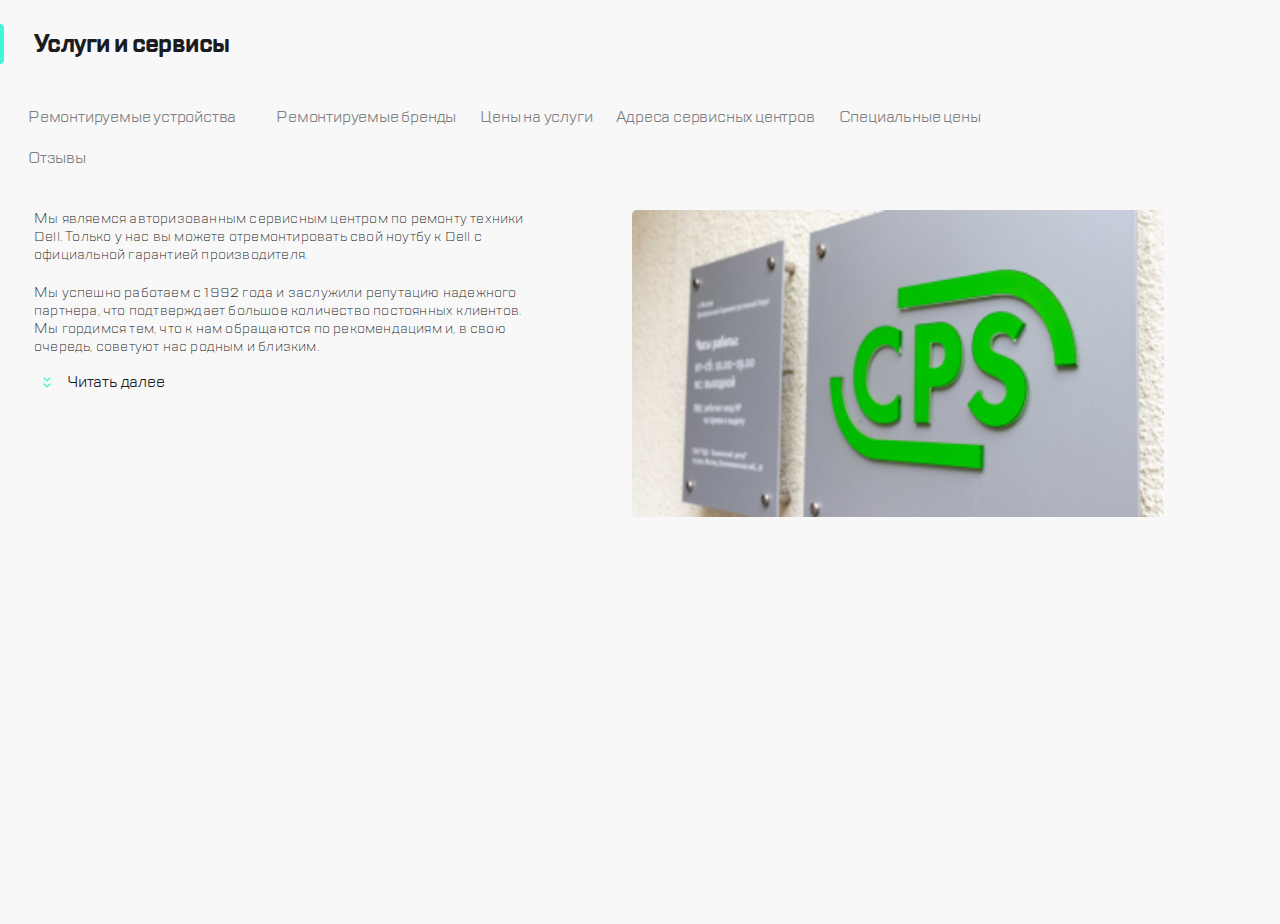
==== commit ebe534d7: "to mentor checking" ====
--- a/1_3_Garpennikov.html
+++ b/1_3_Garpennikov.html
@@ -7,70 +7,104 @@
         <link rel="stylesheet" href="rules.css">
     </head>
     <body>  
-        <header>
-            <ul class="menu">
-                <li class="menu__button">
-                    <img class="menu__button_burgerIcon" src="icons/burger.svg" alt="Меню">
-                </li>
-                <li class="menu__divider" id="xs-menu-element-none">
-                    <img class="menu__divider_icon1" src="icons/divider.svg" alt="">
-                </li>
-                <li class="menu__link">
-                    <img class="menu__link_logo" src="imgs/Group.svg" alt="Логотип компании">
-                </li>
-                <li class="menu__button" id="xs-menu-element-none">
-                    <img class="menu__button_callIcon" src="icons/call.svg" alt="Звонок">
-                </li>
-                <li class="menu__button" id="xs-menu-element-none">
-                    <img class="menu__button_chatIcon" src="icons/chat.svg" alt="Чат">
-                </li>
-                <li class="menu__button" id="xs-menu-element-none">
-                    <img class="menu__button_profileIcon" src="icons/profile.svg" alt="Профиль">
-                </li>
-                <li class="menu__divider">
-                    <img class="menu__divider_icon2" src="icons/divider.svg" alt="">
-                </li>
-                <li class="menu__button">
-                    <img class="menu__button_repairIcon" src="icons/repair.svg" alt="Вкладка починки">
-                </li> 
-                <li class="menu__button">
-                    <img class="menu__button_checkStatusIcon" src="icons/checkstatus.svg" alt="Проверить статус">
-                </li>
-            </ul>
+        <header class="xl-header--hidden">
+            <nav class="nav header__menu">
+                <ul class="nav__list">
+                    <li class="menu__button">
+                        <img class="menu__button_burgerIcon" src="icons/burger.svg" alt="Меню">
+                    </li>
+                    <li class="menu__divider xs-menu-element-none">
+                        <img class="menu__divider_icon1 xs-menu-element-none" src="icons/divider.svg" alt="">
+                    </li>
+                    <li class="menu__link">
+                        <img class="menu__link_logo" src="imgs/Group.svg" alt="Логотип компании">
+                    </li>
+                    <li class="menu__button xs-menu-element-none" >
+                        <img class="menu__button_callIcon" src="icons/call.svg" alt="Звонок">
+                    </li>
+                    <li class="menu__button xs-menu-element-none" >
+                        <img class="menu__button_chatIcon" src="icons/chat.svg" alt="Чат">
+                    </li>
+                    <li class="menu__button xs-menu-element-none" >
+                        <img class="menu__button_profileIcon" src="icons/profile.svg" alt="Профиль">
+                    </li>
+                    <li class="menu__divider">
+                        <img class="menu__divider_icon2" src="icons/divider.svg" alt="">
+                    </li>
+                    <li class="menu__button">
+                        <img class="menu__button_repairIcon" src="icons/repair.svg" alt="Вкладка починки">
+                    </li> 
+                    <li class="menu__button">
+                        <img class="menu__button_checkStatusIcon" src="icons/checkstatus.svg" alt="Проверить статус">
+                    </li>
+                </ul>
+            </nav>
         </header>
         <main class="main">
             <article class="main__pageTitle">
                 <div class="main__pageTitle_hilight"></div>
                 <h1 class="main__pageTitle_text">Услуги и сервисы</h1>
+                <nav class="xl-main__nav">
+                    <ul class="nav__list --hidden">
+                        <li>
+                            <span>Оставить заявку</span>
+                            <img src="icons/repair.svg" alt="Вкладка починки">
+                        </li>
+                        <li>
+                            <span>Статус ремонта</span>
+                            <img src="icons/checkstatus.svg" alt="Проверить статус">
+                        </li>
+                    </ul>
+                </nav>
             </article>
-            <aside class="main__asideBox">
-                <nav class="main__sideMenu" style="display: flex;">
-                    <button class="main__sideMenu_button">Ремонтируемые устройства</button>
-                    <button class="main__sideMenu_button">Ремонтируемые бренды</button>
-                    <button class="main__sideMenu_button">Цены на услуги</button>
-                    <button class="main__sideMenu_button">Адреса сервисных центров</button>
-                    <button class="main__sideMenu_button">Специальные цены</button>
-                    <button class="main__sideMenu_button">Отзывы</button>
+            <asid>
+                <nav class="main__asideBox">
+                    <ul class="main__sideMenu">
+                        <li>
+                            <button class="main__sideMenu_button">
+                                Ремонтируемые устройства
+                            </button>
+                        </li>
+                        <li>
+                            <button class="main__sideMenu_button">
+                                Ремонтируемые бренды
+                            </button>
+                        </li>
+                        <li>
+                            <button class="main__sideMenu_button">
+                                Цены на услуги
+                            </button>
+                        </li>
+                        <li>
+                            <button class="main__sideMenu_button">
+                                Адреса сервисных центров
+                            </button>
+                        </li>
+                        <li>
+                            <button class="main__sideMenu_button">
+                                Специальные цены
+                            </button>
+                        </li>
+                        <li>
+                            <button class="main__sideMenu_button">
+                                Отзывы
+                            </button>
+                        </li>
+                    </ul>
+                    <div class="sideMenu__leftEage_fade"></div>
+                    <div class="sideMenu__rightEage_fade"></div>
                 </nav>
-                <div class="sideMenu__leftEage_fade"></div>
-                <div class="sideMenu__rightEage_fade"></div>
-            </aside>
+            </asid>
             <article class="main__block">
-                <div class="main__block_text">Мы являемся авторизованным сервисным центром по ремонту
+                <div class="main__block_text"><p class="main__block_par1"">Мы являемся авторизованным сервисным центром по ремонту
                     техники Dell. Только у нас вы можете отремонтировать свой ноутбу
-                    к Dell с официальной гарантией производителя.</div>
-                <div сlass="main__readMore" 
-                style=" display: inline-flex;
-                        align-items: center;
-                        margin-left: 16px;
-                        margin-bottom: 16px;
-                        width: 132px;
-                        height: 24px;
-                        ">
+                    к Dell с официальной гарантией производителя.</p>
+                </div>
+                <div class="main__readMore">
                     <img class="main__readMore_expandIcon" src="icons/expand.svg" alt="">
                     <span class="main__readMore_text">Читать далее</span>
                 </div>
-                <img class="main__img" src="imgs/_MG_3223.png" alt="">
+                <img class="main__img" style="margin-left: -16px;" src="imgs/_MG_3223.png" alt="">
             </article>
         </main>
     </body>
--- a/rules.css
+++ b/rules.css
@@ -1,4 +1,3 @@
-/*Белый фон для размера меньше 320px */
 @media (max-width: 319px) {
     body {
         display: none;
@@ -9,78 +8,81 @@
 /* Правила для 320px */
 @media (min-width: 320px) {
     body {
-        padding: 0;
-        margin: 0;
-    }
-    
-    
-
-    .menu {
+        margin: 0;
+    }
+    
+    .nav__list.--hidden {
+        display: none;
+    }
+
+    .nav.header__menu {
         width: 100%;
         height: 87px;
-        padding: 0;
-        margin: 0;
+        align-content: center;
 
         background: #FFFFFF;
         border-bottom: 1px solid #D9FFF5;
+        
+    }
+
+    .nav__list {
+        padding: 0 16px;
+        margin: 0;
+        height: 52px;
 
         list-style-type: none;
         display: flex;
         align-items: center ;
-        justify-content: space-between;
         flex-direction: row;
+        column-gap: 16px;
     }
     
     .menu__button {
         width: 40px;
         height: 40px;
-        margin-left: 16px;
     }
     
     .menu__link {
-        width: 96px;
-        height: 50px;
-        margin-left: 16px;    
-        margin-right: auto;
+        width: 96.55px;
+        height: 52px;
     }
     
     .menu__divider {
         width: 2px;
         height: 32px;
-        margin-left: auto;   
-    }
-
-    #xs-menu-element-none{
-        display: none;
-    }
-    
-    .menu__button:last-child {
-        margin-right: 16px;
-    }
+        margin-right: 4px;
+    }
+
+    .xs-menu-element-none {
+        display: none;
+    }
+ 
     
 
 
     /* main block */
+
     .main {
         display: flex;
         flex-direction: column;
+        row-gap: 24px;
 
         margin: 0;
         padding: 0;
+        padding-top: 24px;
         background-color: #F8F8F8;
 
         font-family: 'TT Lakes',sans-serif;
         font-size: 16px;
         line-height: 24px;
         color: #1B1C21;
+        height: 100vh;
     }
     
     .main__pageTitle {
         display: flex;
-        align-items: center;
         flex-direction: row;
-        margin-top: 24px;
-        height: max-content;
+        height: 40px;
     }
 
     .main__pageTitle_hilight {
@@ -100,19 +102,36 @@
         line-height: 40px;
     }
 
+    .main__button_repairIcon {
+        display: none;
+    }
+    
+    .main__button_checkStatusIcon {
+        display: none;
+    }
+
+
+
+
+    /* Начало side menu */
 
     .main__asideBox {
         display: flex;
 
         position: relative;
-        margin: 0;
-        margin-top: 24px;
         padding: 0;
 
         height: 40px;
     }
 
-    .main__sideMenu {           /* Убираю бар */
+    .main__sideMenu {   
+        margin: 0; 
+        padding: 0;
+        list-style: none;       /* Убираю бар */
+
+        display: flex;
+        gap: 0;
+
         overflow-x: auto;
         -ms-overflow-style: none;
         scrollbar-width: none;
@@ -124,7 +143,10 @@
 
     .main__sideMenu_button {
         flex: 0 0 auto;
-        width: 246px;
+        height: 40px;
+        margin: 0;
+        padding: 8px 10px;
+        width: max-content;
         border-color: #F8F8F8;
         border-style: solid;
         border-width: 2px;
@@ -136,8 +158,10 @@
         letter-spacing: -0.2px;
         color: #7E7E82;
     }
-    .main__sideMenu_button:first-child {
-        margin-left: 16px;
+
+    .main__sideMenu li:first-child,
+    .main__sideMenu li:last-child {
+        margin: 0 16px;
     }
 
     .main__sideMenu_button:focus {
@@ -161,105 +185,70 @@
         background: linear-gradient(to left, #F8F8F8 16.84%, rgba(248, 248, 248, 0.0001) 100%);
     }
 
-    .main__blockAbout {
-        height: 88px;
-        margin: 24px 16px;
-    }
-
-    .main__blockAbout_text {
-        margin: 0;
-        padding: 0;
-
+    .main__block {
+        padding: 0 16px;
+        
+        display: flex;
+        flex-wrap: wrap;
+        flex-direction: column;
+        align-content: space-between;
+        row-gap: 16px;
+    }
+
+    .main__block_text {
+        width: 288px;
+        height: 90px;
+
+        overflow: hidden;
         font-weight: 300;
         letter-spacing: 0.2px;
         font-size: 14px;
         line-height: 18px;
-        text-align: left;
-    }
-
-    /*.main__readMore {     не работает почему?
-        display: flex;
-        flex-direction: row;
-        align-items: center;
-        margin-left: 16px;
-        margin-bottom: 16px;
+    }
+
+    .main__block_par1 {
+        margin: 0;        
+    }
+
+    .main__readMore {     
         width: 132px;
         height: 24px;
-    }*/
-    
-    .main__readMore_text {
+
+        display: inline-flex;
+        column-gap: 8px;
+
         letter-spacing: -0.2px;
     }
 
+    .main__img {
+        margin-left: -16px;
+    }
+
 }
 
 
+
+
+
+/************************************************/
 
 /* Правила для 768px */
 @media (min-width: 768px) {
-    body {
-        padding: 0;
-        margin: 0;
-        height: 416px;
-    }
-
-
-
-    .menu {
-        width: 100%;
-        height: 87px;
-        padding: 0;
-        margin: 0;
-
-        background: #FFFFFF;
-        border-bottom: 1px solid #D9FFF5;
-
-        list-style-type: none;
-        display: flex;
-        align-items: center ;
-        justify-content: space-between;
-        flex-direction: row;
-
-    }
-
-    #xs-menu-element-none {
-        display: flex;
-    }
-    
-    .menu__button {
-        width: 40px;
-        height: 40px;
-        margin-left: 16px;
-    }
-
-    .menu__button:first-child {
-        margin-left: 24px;
-        margin-right: 0;
-    }
-
-    .menu__button:nth-last-child(2) {
-        margin-left: 0;
-    }
-
-    .menu__button:last-child {
-        margin-right: 24px;
-    }
-    
-    .menu__link {
-        width: 96px;
-        height: 50px;
-        margin-left: 0;    
+
+    .nav__list {
+        padding: 0 24px;
+    }
+
+    .menu__link { 
         margin-right: auto;
     }
     
     .menu__divider {
-        width: 2px;
-        height: 32px;
-        margin: 0 20px;   
-    }
-
-    .menu__divider:first-child {
-        margin-left: 20px;
+        margin: 0 4px;  
+    }
+
+    .xs-menu-element-none {
+        display: flex;
     }
     
     
@@ -267,163 +256,138 @@
 
     /* main block */
     .main {
-        display: flex;
-        flex-direction: column;
-
-        margin: 0;
-        padding: 0;
-        background-color: #F8F8F8;
-
-        font-family: 'TT Lakes',sans-serif;
-        font-size: 16px;
-        line-height: 24px;
-        color: #1B1C21;
-    }
-    
-    .main__pageTitle {
-        display: flex;
-        align-items: center;
-        flex-direction: row;
-        margin-top: 24px;
-        height: max-content;
-    }
-
-    .main__pageTitle_hilight {
-        width: 4px;
-        height: 40px;
-        border-top-right-radius: 4px;
-        border-bottom-right-radius: 4px;
-        background-color: #41F6D7;
-    }
-
-    .main__pageTitle_text {
-        margin: 0;
-        margin-left: 12px;
-
-        letter-spacing: -0.6px;
-        font-size: 24px;
-        line-height: 40px;
-    }
-
-
-    .main__asideBox {
-        display: flex;
-
-        position: relative;
-
-        margin: 32px 0;
-        padding: 0;
-
-        height: 40px;
-    }
-
-    .main__sideMenu {           /* Убираю бар */
-        overflow-x: auto;
-        -ms-overflow-style: none;
-        scrollbar-width: none;
-    }
-
-    .sideMenu::-webkit-scrollbar {
-        display: none;
-    }
-
-    .main__sideMenu_button {
-        flex: 0 0 auto;
-        width: 246px;
-        border-color: #F8F8F8;
-        border-style: solid;
-        border-width: 2px;
-        border-radius: 6px;
-        background-color: #F8F8F8;
-
-        font-size: 16px;
-        font-family: 'TT Lakes',sans-serif;
-        letter-spacing: -0.2px;
-        color: #7E7E82;
-    }
-    .main__sideMenu_button:first-child {
-        margin-left: 16px;
-    }
-
-    .main__sideMenu_button:focus {
-        background-color: #FFFFFF;
-        border-color: #B8FFEC;
-    }
-
-    .sideMenu__leftEage_fade {          /* По ТЗ не нужно но я сделал :)*/
-        position: absolute;
-        left: 0;
-        width: 8px;
-        height: 40px;
-        background: linear-gradient(to right, #F8F8F8 16.84%, rgba(248, 248, 248, 0.0001) 100%);
-    }
-
-    .sideMenu__rightEage_fade {
-        position: absolute;
-        right: 0;
-        width: 24px;
-        height: 40px;
-        background: linear-gradient(to left, #F8F8F8 16.84%, rgba(248, 248, 248, 0.0001) 100%);
-    }
-
-    .main__block {
-        width: 720px;
+        row-gap: 32px;
+    }
+
+    .main__button_repairIcon {
+        display: none;
+    }
+    
+    .main__button_checkStatusIcon {
+        display: none;
+    }
+
+    .main__block { 
         height: 208px;
-        margin-left: 24px;
-        margin-right: 25px;
-        margin-bottom: 40px;
-
-        display: flex;
-        flex-wrap: wrap;
-        flex-direction: column;
-        align-content: space-between;
+        padding-left: 24px;
+        padding-right: 25px;
+        padding-bottom: 40px;
+
+        align-content: normal;
+        gap: 0 48px;
     }
 
 
     .main__block_text {
-        margin: 0;
-        padding: 0;
         width: 312px;
         height: 160px;
-
-        font-weight: 300;
+    }
+
+    .main__block_par1 {     
+        margin-bottom: 20px;
+    }
+    
+    .main__block_text::after {
         letter-spacing: 0.2px;
         font-size: 14px;
         line-height: 18px;
         text-align: left;
+        content: "Мы успешно работаем с 1992 года и заслужили репутацию надежного партнера" ;
+    }
+
+    .main__readMore {    
+        margin-right: auto;
+        margin-left: 1px;
+    }
+    
+    .main__img {
+        width: 360px;
+        height: 208px;
+        margin: 0;
+
+        border-radius: 5px;
+    }
+
+}
+
+
+
+
+
+
+
+/************************************************/
+
+
+
+/* Правила для 1120px */
+@media (min-width: 1120px) {
+
+    .xl-header--hidden {
+        display: none;
+    }
+
+    .main__pageTitle_text {
+        margin-right: auto;
+        margin-left: 30px;
+    }
+
+
+    .xl-main__nav .nav__list {
+        height: 40px;
+    }
+
+    .xl-main__nav li:first-child,
+    .xl-main__nav li:last-child {
+        display: inline-flex;
+        height: 40px;
+        align-items: center;
+        column-gap: 8px;
+
+    }
+
+    .main__asideBox,
+    .main__sideMenu {
+        width: 1063px;
+        height: 82px;
+    }
+
+    .main__sideMenu {
+        flex-wrap: wrap;
+    }
+
+    .sideMenu__leftEage_fade,
+    .sideMenu__rightEage_fade {
+        display: none;
+    }
+
+    .main__block {
+        height: 363px;
+        padding-left: 34px;
+        padding-right: 28px;
+        padding-bottom: 49px;
+
+        gap: 0 36px;
+    }
+
+    .main__block_text {
+        width: 490px;
+        height: 160px;
     }
 
     .main__block_text::after {
-        margin-top: 20px;
-        content: "Мы успешно работаем с 1992 года и заслужили репутацию надежного партнера";
-
-        font-weight: 300;
         letter-spacing: 0.2px;
         font-size: 14px;
         line-height: 18px;
         text-align: left;
-        align-self: flex-end;
-    }
-    
-
-    /*.main__readMore {     не работает почему?
-        display: flex;
-        flex-direction: row;
-        align-items: center;
-        margin-left: 16px;
-        margin-bottom: 16px;
-        width: 132px;
-        height: 24px;
-    }*/
-    
-    .main__readMore_text {
-        letter-spacing: -0.2px;
+        content: "Мы успешно работаем с 1992 года и заслужили репутацию надежного партнера, что подтверждает большое количество постоянных клиентов. Мы гордимся тем, что к нам обращаются по рекомендациям и, в свою очередь, советуют нас родным и близким." ;
     }
 
     .main__img {
-        width: 360px;
-        height: 208px;
-        border-radius: 4px;
-    }
+        width: 531.35px;
+        height: 307px;
+        
+    }
+
 
 }
